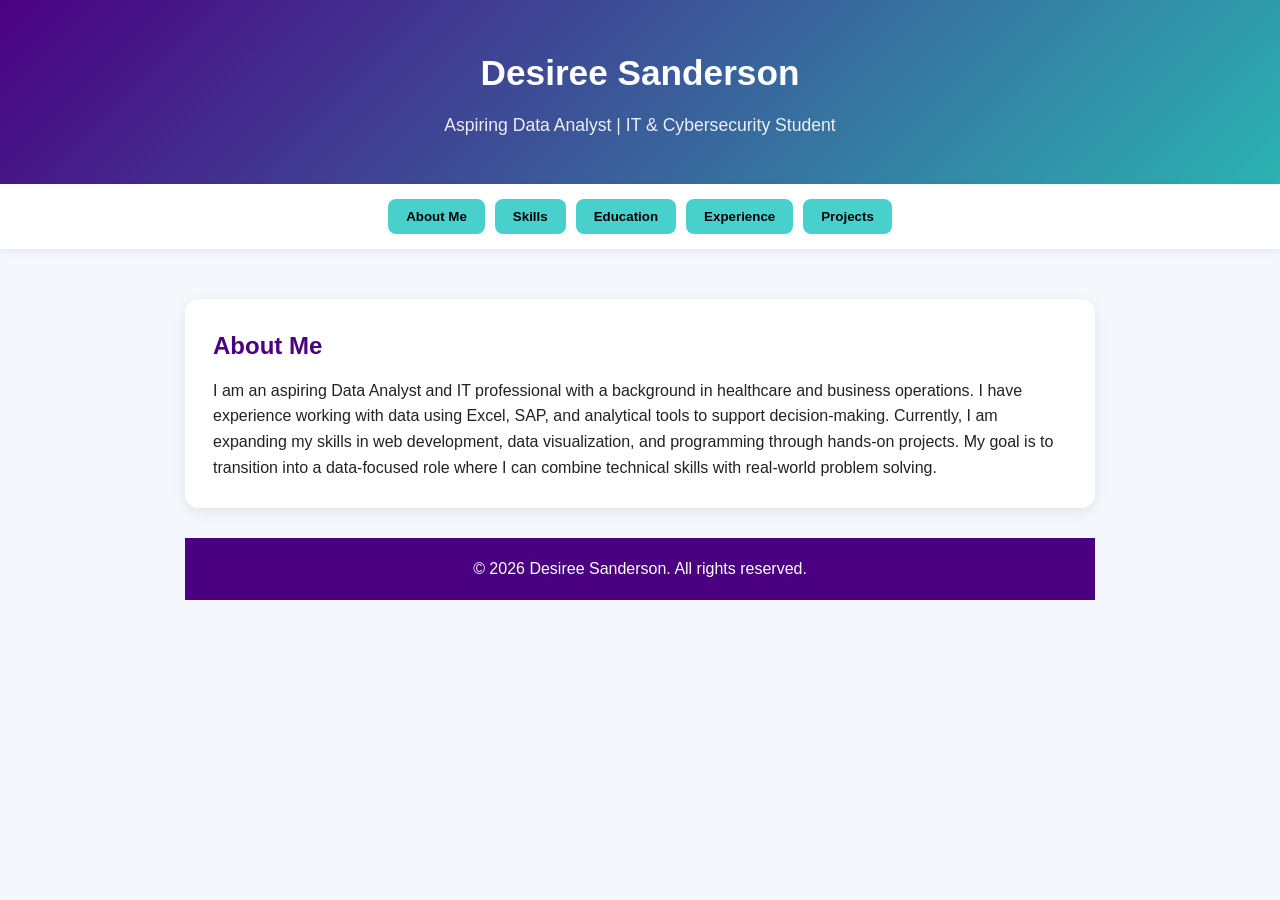
==== index.html @ 59c04b62 "Revise 'About Me' section in index.html Updated personal description to reflect current career aspir" ====
<!DOCTYPE html>
<html lang="en">    
<head>
    <meta charset="UTF-8">
    <meta name="viewport" content="width=device-width, initial-scale=1.0">
    <title>Desiree Sanderson Portfolio</title>
    <link rel="stylesheet" href="style.css"> 
    </head>
<body>
   
    <header>
        <h1>Desiree Sanderson</h1>
        <p>Aspiring Data Analyst | IT & Cybersecurity Student</p>
    </header>

     <nav>
        <button id="aboutBtn">About Me</button>
        <button id="skillsBtn">Skills</button>
        <button id="educationBtn">Education</button>
        <button id="experienceBtn">Experience</button>
        <button id="projectsBtn">Projects</button>
    </nav>

    <main>
 
<section id="about" class="content-section">
    <h2>About Me</h2>
    <p>
        I am an aspiring Data Analyst and IT professional with a background in healthcare and business operations. 
        I have experience working with data using Excel, SAP, and analytical tools to support decision-making. 

        Currently, I am expanding my skills in web development, data visualization, and programming through hands-on projects. 
        My goal is to transition into a data-focused role where I can combine technical skills with real-world problem solving.
    </p>
</section>

<section id="skills" class="content-section">
    <h2>Technical Skills</h2>
    <ul>
        <li>Excel, SAP, SQL (Basic Queries)</li>
        <li>Data Analysis & Visualization (Tableau, Dashboards)</li>
        <li>Agile Project Management</li>
        <li>Stakeholder Management</li>
    </ul>
</section>

<section id="education" class="content-section">
    <h2>Education</h2>
    <ul>
        <li><strong>Information Technology and Cybersecurity</strong>, Richmond Community College (2024-2026)</li>
        <li><strong>Business Analytics and Operations Certificate</strong>, Pathway (06/28/2024)</li>
        <li><strong>SAP Certificate</strong> (07/22/2021)</li>
        <li><strong>High School Diploma</strong>, Dondero High School (1983-1987)</li>
    </ul>
    </section>

<section id="experience" class="content-section">
    <h2>Experience</h2>

    <ul>
        <li>
            <strong>Premier Healthcare Advocate</strong>, UnitedHealthcare (2021 – Present)
            <p>
             Work with member benefits, claims, and financial data to ensure accuracy and resolve issues. 
             Use internal systems to track and update data, identify discrepancies, and support efficient operations.
             </p>
        </li>

        <li>
            <strong>Data Analyst Intern</strong>, Abbott Laboratories Corporation<br>
            05/2021 - 12/2021
            <p>
                Collected, cleaned, and analyzed data using Excel, SQL, and SAP.
                Built dashboards and visualizations to support business decisions.
            </p>
        </li>

        <li>
            <strong>Business Analytics Training</strong>, Pathway
            <p>
                Gained skills in Tableau, dashboards, agile project management,
                and data storytelling.
            </p>
        </li>

        <li>
            <strong>SAP Training</strong>
            <p>
                Completed training in ERP, CRM, and supply chain management.
            </p>
        </li>

        <li>
            <strong>Freelance Web Developer</strong> (2024–Present)
        </li>
    </ul>

  </section>

<section id="projects" class="content-section">
    <h2>Projects</h2>
    <ul>

        <li>
            <strong>PHP Secure Portfolio Login</strong>
            <p>Created a passcode-protected portfolio using PHP and POST validation.</p>
        </li>

        <li>
            <strong>Module 13 PHP Form</strong>
            <p>
                Built a PHP form that processes user input.
                <br>
               <a href="module13/module13.html" target="_blank">Live Demo</a>
                 <br>
                <small><em>Original version built with PHP (server-side processing).</em></small>
            </p>
        </li>

        <li>
            <strong>Module 10 Landing Page</strong>
            <p>
                Built a responsive page using Bootstrap and JavaScript.
                <br>
              <a href="module10/Module10.html" target="_blank">View Project</a>
            </p>
        </li>

        <li>
            <strong>jQuery Color App</strong>
            <p>
                Interactive app changing background colors.
                <br>
               <a href="module11/module11.html" target="_blank">View Project</a>
            </p>
        </li>

        <li>
            <strong>Data Dashboard Project</strong>
            <p>Used Tableau and Excel to analyze and visualize data.</p>
        </li>

    </ul>
</section>

    <footer>
        <p>&copy; 2026 Desiree Sanderson. All rights reserved.</p>
    </footer>
   
    <script src="script.js"></script>
</body>
</html>
---- style.css ----
* {
    margin: 0;
    padding: 0;
    box-sizing: border-box;
}

body {
    font-family: Arial, Helvetica, sans-serif;
    background: #f4f7fb;
    color: #222;
    line-height: 1.6;
}

header {
    background: linear-gradient(135deg, #4b0082, #2bb3b1);
    color: white;
    text-align: center;
    padding: 45px 20px;
}

header h1 {
    font-size: 2.2rem;
    margin-bottom: 10px;
}

header p {
    font-size: 1.1rem;
    opacity: 0.9;
}

nav {
    display: flex;
    justify-content: center;
    flex-wrap: wrap;
    gap: 10px;
    background: white;
    padding: 15px;
    box-shadow: 0 2px 8px rgba(0,0,0,0.08);
}

button {
    background-color: #48d1cc;
    border: none;
    padding: 10px 18px;
    border-radius: 8px;
    cursor: pointer;
    font-weight: bold;
    transition: 0.3s;
}

button:hover,
button.active {
    background-color: #4b0082;
    color: white;
}

main {
    max-width: 950px;
    margin: 30px auto;
    padding: 20px;
}

.content-section {
    display: none;
    background: white;
    padding: 28px;
    border-radius: 14px;
    box-shadow: 0 4px 14px rgba(0,0,0,0.08);
    margin-bottom: 25px;
}

h2, h3 {
    color: #4b0082;
    margin-bottom: 12px;
}

ul {
    margin-left: 22px;
    margin-bottom: 15px;
}

li {
    margin-bottom: 12px;
}

a {
    color: #4b0082;
    font-weight: bold;
    text-decoration: none;
}

a:hover {
    color: #2bb3b1;
    text-decoration: underline;
}

.projects {
    display: grid;
    grid-template-columns: repeat(auto-fit, minmax(240px, 1fr));
    gap: 18px;
    margin-top: 15px;
}

.project-card {
    background: #ffffff;
    border: 1px solid #e5e7eb;
    padding: 20px;
    border-radius: 14px;
    box-shadow: 0 4px 10px rgba(0,0,0,0.07);
    transition: 0.3s;
}

.project-card:hover {
    transform: translateY(-5px);
    box-shadow: 0 8px 18px rgba(0,0,0,0.12);
}

.project-card h3 {
    margin-bottom: 8px;
}

.project-card a {
    display: inline-block;
    margin-top: 10px;
    background: #48d1cc;
    color: #111;
    padding: 8px 14px;
    border-radius: 8px;
}

.project-card a:hover {
    background: #4b0082;
    color: white;
    text-decoration: none;
}

.login-box {
    max-width: 400px;
    margin: 40px auto;
    background: white;
    padding: 25px;
    border-radius: 14px;
    box-shadow: 0 4px 14px rgba(0,0,0,0.12);
    text-align: center;
}

input,
textarea {
    width: 90%;
    padding: 10px;
    margin: 10px 0;
}

.error {
    color: red;
    font-weight: bold;
}

footer {
    text-align: center;
    padding: 18px;
    background-color: #4b0082;
    color: white;
    margin-top: 30px;
}

@media screen and (max-width: 600px) {
    header {
        padding: 30px 15px;
    }

    header h1 {
        font-size: 1.7rem;
    }

    main {
        padding: 12px;
    }

    .content-section {
        padding: 20px;
    }

    nav button {
        width: 90%;
    }
}
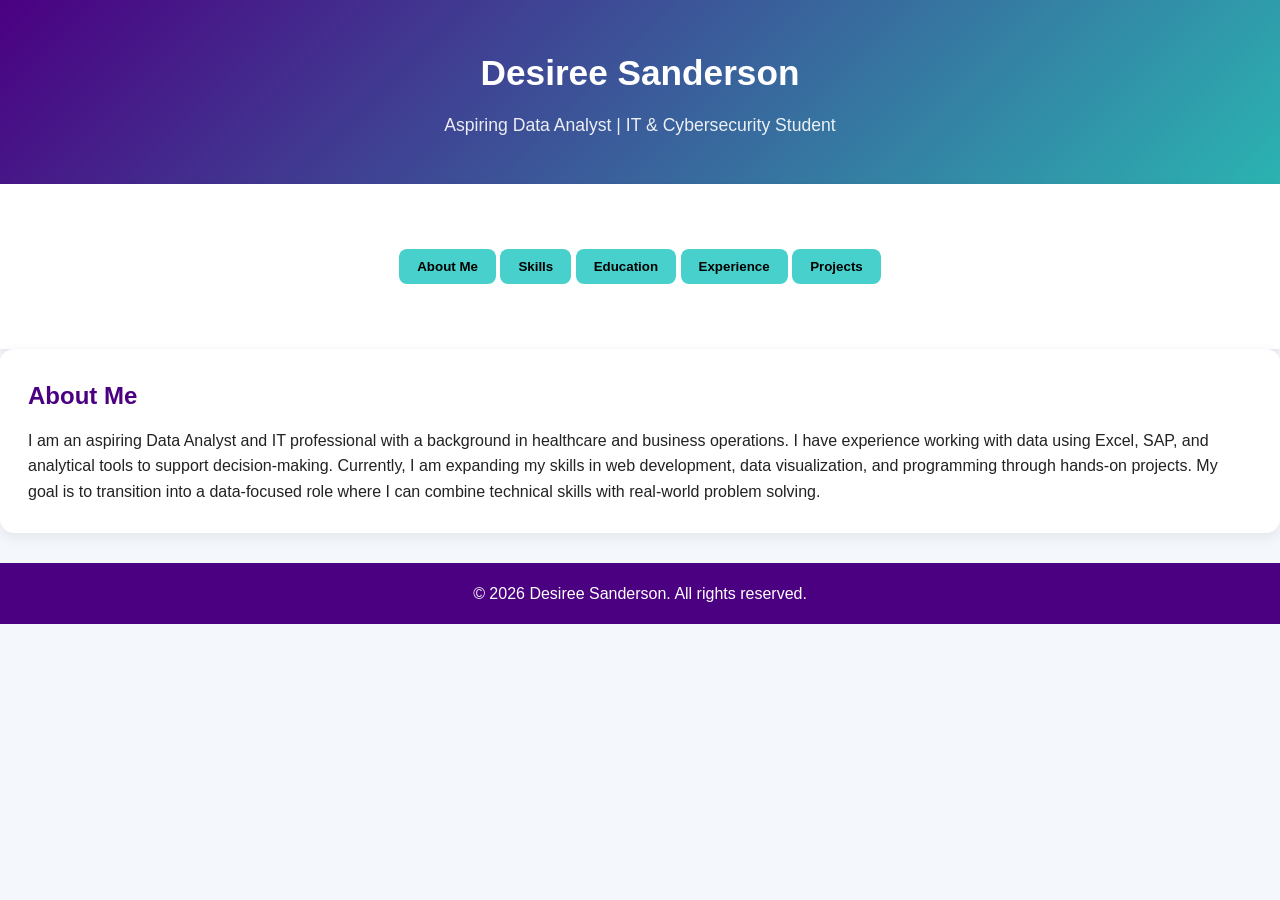
==== commit a4b285a0: "Add main tag to index.html Added main tag to the HTML structure." ====
--- a/index.html
+++ b/index.html
@@ -14,6 +14,8 @@
     </header>
 
      <nav>
+
+    <main>
         <button id="aboutBtn">About Me</button>
         <button id="skillsBtn">Skills</button>
         <button id="educationBtn">Education</button>
@@ -21,7 +23,7 @@
         <button id="projectsBtn">Projects</button>
     </nav>
 
-    <main>
+    </main>
  
 <section id="about" class="content-section">
     <h2>About Me</h2>
@@ -57,90 +59,90 @@
 <section id="experience" class="content-section">
     <h2>Experience</h2>
 
-    <ul>
+     <ul>
         <li>
             <strong>Premier Healthcare Advocate</strong>, UnitedHealthcare (2021 – Present)
             <p>
-             Work with member benefits, claims, and financial data to ensure accuracy and resolve issues. 
-             Use internal systems to track and update data, identify discrepancies, and support efficient operations.
-             </p>
-        </li>
-
-        <li>
-            <strong>Data Analyst Intern</strong>, Abbott Laboratories Corporation<br>
-            05/2021 - 12/2021
-            <p>
-                Collected, cleaned, and analyzed data using Excel, SQL, and SAP.
-                Built dashboards and visualizations to support business decisions.
+                Support members with benefits, claims, and financial inquiries while analyzing account information to resolve issues efficiently. 
+                Use data and system tools to identify trends, improve outcomes, and ensure accurate service delivery.
+                Assisted in interpreting data trends to support customer solutions and improve service efficiency.
             </p>
         </li>
 
         <li>
-            <strong>Business Analytics Training</strong>, Pathway
+            <strong>Data Analyst Intern</strong>, Abbott Laboratories Corporation (05/2021 – 12/2022)
             <p>
-                Gained skills in Tableau, dashboards, agile project management,
-                and data storytelling.
+                Collected, cleaned, and analyzed data using Excel, SQL, and SAP. Developed dashboards and visualizations to communicate insights 
+                and supported cross-functional teams in making data-driven business decisions.
             </p>
         </li>
 
         <li>
-            <strong>SAP Training</strong>
+            <strong>Business Analytics & Operations Certificate</strong>, Pathstream (2024)
             <p>
-                Completed training in ERP, CRM, and supply chain management.
+                Gained hands-on experience in data analysis, Tableau, and agile project management. Created dashboards and data stories 
+                to support business insights and decision-making.
             </p>
         </li>
 
         <li>
-            <strong>Freelance Web Developer</strong> (2024–Present)
+            <strong>SAP Certificate</strong> (2021)
+            <p>
+                Completed training in SAP systems including data management and business process integration, supporting enterprise-level operations.
+            </p>
         </li>
     </ul>
-
-  </section>
+</section>
 
 <section id="projects" class="content-section">
     <h2>Projects</h2>
-    <ul>
+    <div class="projects">
 
-        <li>
-            <strong>PHP Secure Portfolio Login</strong>
-            <p>Created a passcode-protected portfolio using PHP and POST validation.</p>
-        </li>
+    <div class="project-card">
+        <h3>PHP Secure Portfolio Login</h3>
+        <p>
+            Created a passcode-protected portfolio using PHP and POST validation.
+        </p>
+        <p><strong>Technologies:</strong> HTML, CSS, PHP</p>
+    </div>
 
-        <li>
-            <strong>Module 13 PHP Form</strong>
-            <p>
-                Built a PHP form that processes user input.
-                <br>
-               <a href="module13/module13.html" target="_blank">Live Demo</a>
-                 <br>
-                <small><em>Original version built with PHP (server-side processing).</em></small>
-            </p>
-        </li>
+    <div class="project-card">
+        <h3>Module 13 PHP Form</h3>
+        <p>
+            Built a form interface that captures user input and demonstrates front-end structure.
+        </p>
+        <p><strong>Technologies:</strong> HTML, CSS, PHP</p>
+        <a href="module13/module13.html" target="_blank">Live Demo</a>
+        <p><small><em>Original version built with PHP (server-side processing).</em></small></p>
+    </div>
 
-        <li>
-            <strong>Module 10 Landing Page</strong>
-            <p>
-                Built a responsive page using Bootstrap and JavaScript.
-                <br>
-              <a href="module10/Module10.html" target="_blank">View Project</a>
-            </p>
-        </li>
+    <div class="project-card">
+        <h3>Module 10 Landing Page</h3>
+        <p>
+            Developed a responsive landing page using Bootstrap and JavaScript with dynamic content updates.
+        </p>
+        <p><strong>Technologies:</strong> HTML, CSS, Bootstrap, JavaScript</p>
+        <a href="module10/Module10.html" target="_blank">Live Demo</a>
+    </div>
 
-        <li>
-            <strong>jQuery Color App</strong>
-            <p>
-                Interactive app changing background colors.
-                <br>
-               <a href="module11/module11.html" target="_blank">View Project</a>
-            </p>
-        </li>
+    <div class="project-card">
+        <h3>jQuery Color Application</h3>
+        <p>
+            Built an interactive app that dynamically changes the background color using jQuery event handling.
+        </p>
+        <p><strong>Technologies:</strong> HTML, CSS, JavaScript, jQuery</p>
+        <a href="module11/module11.html" target="_blank">Live Demo</a>
+    </div>
 
-        <li>
-            <strong>Data Dashboard Project</strong>
-            <p>Used Tableau and Excel to analyze and visualize data.</p>
-        </li>
+    <div class="project-card">
+        <h3>Data Dashboard Project</h3>
+        <p>
+            Analyzed and visualized data using Tableau and Excel to create dashboards for decision-making.
+        </p>
+        <p><strong>Technologies:</strong> Tableau, Excel</p>
+    </div>
 
-    </ul>
+</div>
 </section>
 
     <footer>
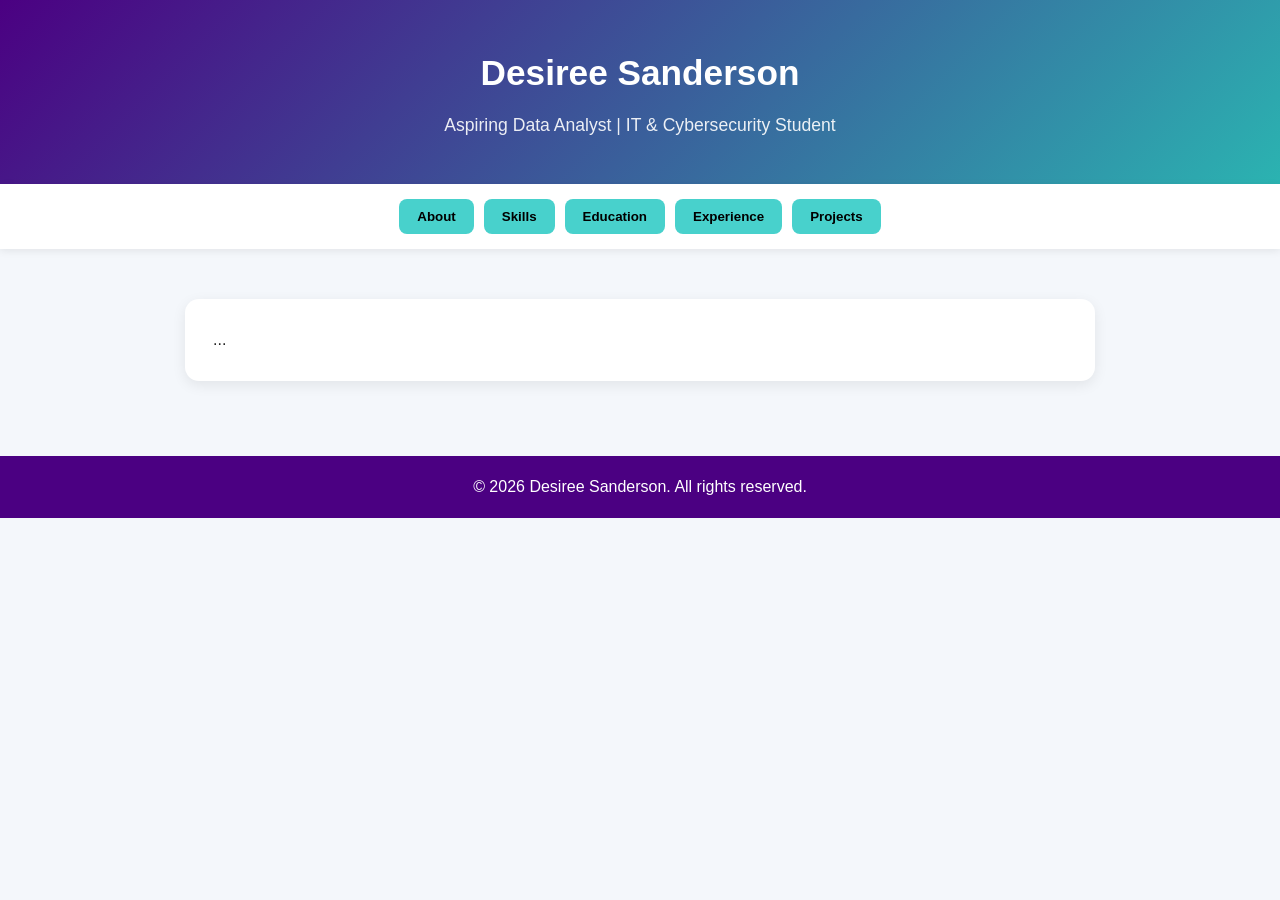
==== commit fdc29701: "Enhance navigation and structure main content Added navigation buttons and structured main content s" ====
--- a/index.html
+++ b/index.html
@@ -13,17 +13,23 @@
         <p>Aspiring Data Analyst | IT & Cybersecurity Student</p>
     </header>
 
-     <nav>
+    <nav>
+    <button id="aboutBtn">About</button>
+    <button id="skillsBtn">Skills</button>
+    <button id="educationBtn">Education</button>
+    <button id="experienceBtn">Experience</button>
+    <button id="projectsBtn">Projects</button>
+</nav>
 
-    <main>
-        <button id="aboutBtn">About Me</button>
-        <button id="skillsBtn">Skills</button>
-        <button id="educationBtn">Education</button>
-        <button id="experienceBtn">Experience</button>
-        <button id="projectsBtn">Projects</button>
-    </nav>
+<main>
 
-    </main>
+    <section id="about" class="content-section">...</section>
+    <section id="skills" class="content-section">...</section>
+    <section id="education" class="content-section">...</section>
+    <section id="experience" class="content-section">...</section>
+    <section id="projects" class="content-section">...</section>
+
+</main>
  
 <section id="about" class="content-section">
     <h2>About Me</h2>
@@ -150,6 +156,7 @@
     </footer>
    
     <script src="script.js"></script>
+    
 </body>
 </html>
 
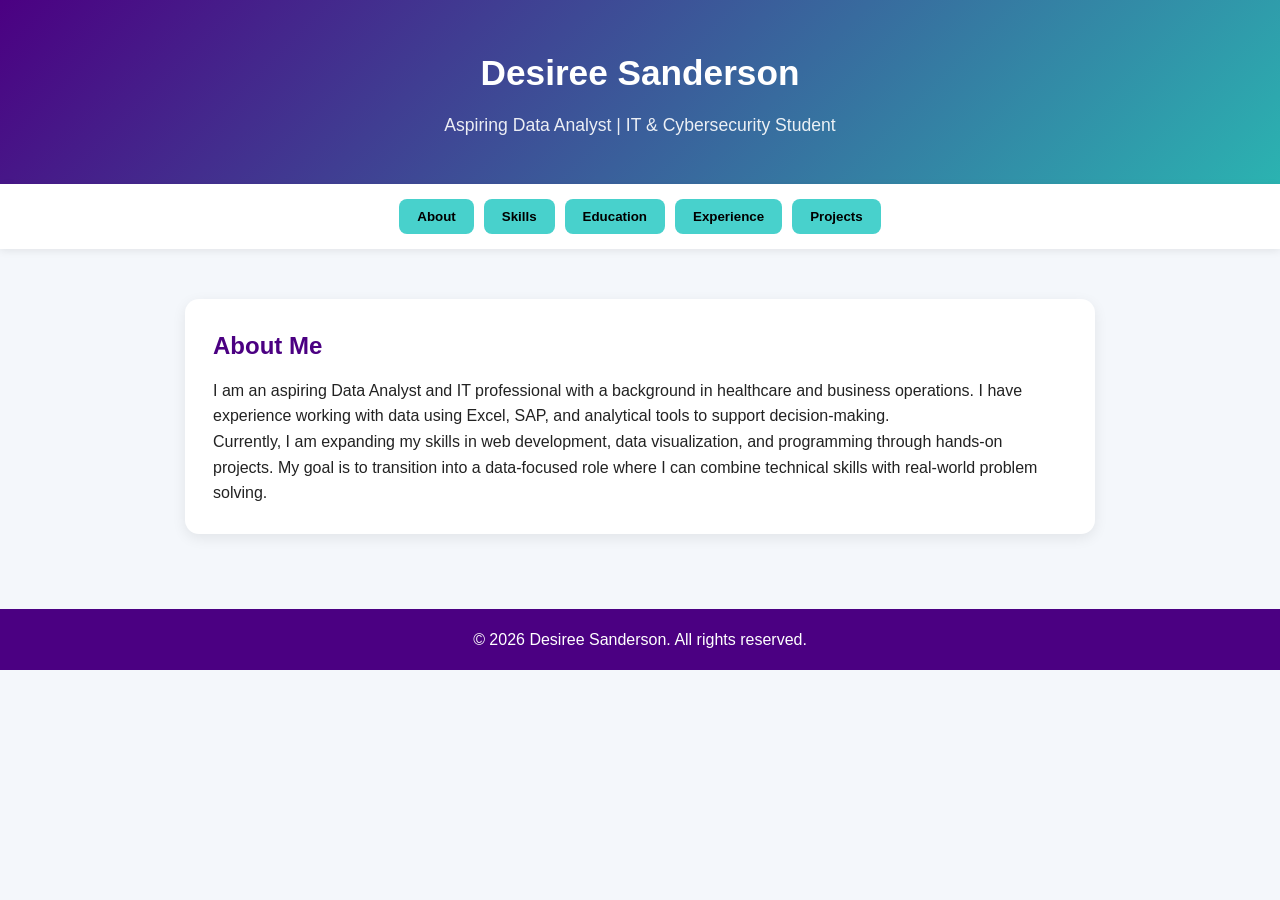
==== commit 8546d5d9: "Update index.html" ====
--- a/index.html
+++ b/index.html
@@ -5,158 +5,153 @@
     <meta name="viewport" content="width=device-width, initial-scale=1.0">
     <title>Desiree Sanderson Portfolio</title>
     <link rel="stylesheet" href="style.css"> 
-    </head>
+</head>
+
 <body>
-   
+
     <header>
         <h1>Desiree Sanderson</h1>
         <p>Aspiring Data Analyst | IT & Cybersecurity Student</p>
     </header>
 
     <nav>
-    <button id="aboutBtn">About</button>
-    <button id="skillsBtn">Skills</button>
-    <button id="educationBtn">Education</button>
-    <button id="experienceBtn">Experience</button>
-    <button id="projectsBtn">Projects</button>
-</nav>
+        <button id="aboutBtn">About</button>
+        <button id="skillsBtn">Skills</button>
+        <button id="educationBtn">Education</button>
+        <button id="experienceBtn">Experience</button>
+        <button id="projectsBtn">Projects</button>
+    </nav>
 
-<main>
+    <main>
 
-    <section id="about" class="content-section">...</section>
-    <section id="skills" class="content-section">...</section>
-    <section id="education" class="content-section">...</section>
-    <section id="experience" class="content-section">...</section>
-    <section id="projects" class="content-section">...</section>
+        <section id="about" class="content-section">
+            <h2>About Me</h2>
+            <p>
+                I am an aspiring Data Analyst and IT professional with a background in healthcare and business operations. 
+                I have experience working with data using Excel, SAP, and analytical tools to support decision-making.
+            </p>
+            <p>
+                Currently, I am expanding my skills in web development, data visualization, and programming through hands-on projects. 
+                My goal is to transition into a data-focused role where I can combine technical skills with real-world problem solving.
+            </p>
+        </section>
 
-</main>
- 
-<section id="about" class="content-section">
-    <h2>About Me</h2>
-    <p>
-        I am an aspiring Data Analyst and IT professional with a background in healthcare and business operations. 
-        I have experience working with data using Excel, SAP, and analytical tools to support decision-making. 
+        <section id="skills" class="content-section">
+            <h2>Technical Skills</h2>
+            <ul>
+                <li>Excel, SAP, SQL (Basic Queries)</li>
+                <li>Data Analysis & Visualization: Tableau, Dashboards</li>
+                <li>HTML, CSS, JavaScript, jQuery, Bootstrap</li>
+                <li>Agile Project Management and Stakeholder Management</li>
+            </ul>
+        </section>
 
-        Currently, I am expanding my skills in web development, data visualization, and programming through hands-on projects. 
-        My goal is to transition into a data-focused role where I can combine technical skills with real-world problem solving.
-    </p>
-</section>
+        <section id="education" class="content-section">
+            <h2>Education</h2>
+            <ul>
+                <li><strong>Information Technology and Cybersecurity</strong>, Richmond Community College (2024–2026)</li>
+                <li><strong>Business Analytics and Operations Certificate</strong>, Pathstream (06/28/2024)</li>
+                <li><strong>SAP Certificate</strong> (07/22/2021)</li>
+                <li><strong>High School Diploma</strong>, Dondero High School (1983–1987)</li>
+            </ul>
+        </section>
 
-<section id="skills" class="content-section">
-    <h2>Technical Skills</h2>
-    <ul>
-        <li>Excel, SAP, SQL (Basic Queries)</li>
-        <li>Data Analysis & Visualization (Tableau, Dashboards)</li>
-        <li>Agile Project Management</li>
-        <li>Stakeholder Management</li>
-    </ul>
-</section>
+        <section id="experience" class="content-section">
+            <h2>Experience</h2>
 
-<section id="education" class="content-section">
-    <h2>Education</h2>
-    <ul>
-        <li><strong>Information Technology and Cybersecurity</strong>, Richmond Community College (2024-2026)</li>
-        <li><strong>Business Analytics and Operations Certificate</strong>, Pathway (06/28/2024)</li>
-        <li><strong>SAP Certificate</strong> (07/22/2021)</li>
-        <li><strong>High School Diploma</strong>, Dondero High School (1983-1987)</li>
-    </ul>
-    </section>
+            <ul>
+                <li>
+                    <strong>Premier Healthcare Advocate</strong>, UnitedHealthcare (2021–Present)
+                    <p>
+                        Support members with benefits, claims, and financial inquiries while analyzing account information to resolve issues efficiently. 
+                        Use data and system tools to identify trends, improve outcomes, and ensure accurate service delivery.
+                    </p>
+                </li>
 
-<section id="experience" class="content-section">
-    <h2>Experience</h2>
+                <li>
+                    <strong>Data Analyst Intern</strong>, Abbott Laboratories Corporation (05/2021–12/2022)
+                    <p>
+                        Collected, cleaned, and analyzed data using Excel, SQL, and SAP. Developed dashboards and visualizations to communicate insights 
+                        and supported cross-functional teams in making data-driven business decisions.
+                    </p>
+                </li>
 
-     <ul>
-        <li>
-            <strong>Premier Healthcare Advocate</strong>, UnitedHealthcare (2021 – Present)
-            <p>
-                Support members with benefits, claims, and financial inquiries while analyzing account information to resolve issues efficiently. 
-                Use data and system tools to identify trends, improve outcomes, and ensure accurate service delivery.
-                Assisted in interpreting data trends to support customer solutions and improve service efficiency.
-            </p>
-        </li>
+                <li>
+                    <strong>Business Analytics & Operations Certificate</strong>, Pathstream (2024)
+                    <p>
+                        Gained hands-on experience in data analysis, Tableau, and agile project management. Created dashboards and data stories 
+                        to support business insights and decision-making.
+                    </p>
+                </li>
 
-        <li>
-            <strong>Data Analyst Intern</strong>, Abbott Laboratories Corporation (05/2021 – 12/2022)
-            <p>
-                Collected, cleaned, and analyzed data using Excel, SQL, and SAP. Developed dashboards and visualizations to communicate insights 
-                and supported cross-functional teams in making data-driven business decisions.
-            </p>
-        </li>
+                <li>
+                    <strong>SAP Certificate</strong> (2021)
+                    <p>
+                        Completed training in SAP systems including data management and business process integration.
+                    </p>
+                </li>
+            </ul>
+        </section>
 
-        <li>
-            <strong>Business Analytics & Operations Certificate</strong>, Pathstream (2024)
-            <p>
-                Gained hands-on experience in data analysis, Tableau, and agile project management. Created dashboards and data stories 
-                to support business insights and decision-making.
-            </p>
-        </li>
+        <section id="projects" class="content-section">
+            <h2>Projects</h2>
 
-        <li>
-            <strong>SAP Certificate</strong> (2021)
-            <p>
-                Completed training in SAP systems including data management and business process integration, supporting enterprise-level operations.
-            </p>
-        </li>
-    </ul>
-</section>
+            <div class="projects">
 
-<section id="projects" class="content-section">
-    <h2>Projects</h2>
-    <div class="projects">
+                <div class="project-card">
+                    <h3>PHP Secure Portfolio Login</h3>
+                    <p>
+                        Created a passcode-protected portfolio using PHP and POST validation.
+                    </p>
+                    <p><strong>Technologies:</strong> HTML, CSS, PHP</p>
+                </div>
 
-    <div class="project-card">
-        <h3>PHP Secure Portfolio Login</h3>
-        <p>
-            Created a passcode-protected portfolio using PHP and POST validation.
-        </p>
-        <p><strong>Technologies:</strong> HTML, CSS, PHP</p>
-    </div>
+                <div class="project-card">
+                    <h3>Module 13 PHP Form</h3>
+                    <p>
+                        Built a form interface that captures user input and demonstrates front-end structure.
+                    </p>
+                    <p><strong>Technologies:</strong> HTML, CSS, PHP</p>
+                    <a href="module13/module13.html" target="_blank">Live Demo</a>
+                    <p><small><em>Original version built with PHP server-side processing.</em></small></p>
+                </div>
 
-    <div class="project-card">
-        <h3>Module 13 PHP Form</h3>
-        <p>
-            Built a form interface that captures user input and demonstrates front-end structure.
-        </p>
-        <p><strong>Technologies:</strong> HTML, CSS, PHP</p>
-        <a href="module13/module13.html" target="_blank">Live Demo</a>
-        <p><small><em>Original version built with PHP (server-side processing).</em></small></p>
-    </div>
+                <div class="project-card">
+                    <h3>Module 10 Landing Page</h3>
+                    <p>
+                        Developed a responsive landing page using Bootstrap and JavaScript with dynamic content updates.
+                    </p>
+                    <p><strong>Technologies:</strong> HTML, CSS, Bootstrap, JavaScript</p>
+                    <a href="module10/Module10.html" target="_blank">Live Demo</a>
+                </div>
 
-    <div class="project-card">
-        <h3>Module 10 Landing Page</h3>
-        <p>
-            Developed a responsive landing page using Bootstrap and JavaScript with dynamic content updates.
-        </p>
-        <p><strong>Technologies:</strong> HTML, CSS, Bootstrap, JavaScript</p>
-        <a href="module10/Module10.html" target="_blank">Live Demo</a>
-    </div>
+                <div class="project-card">
+                    <h3>jQuery Color Application</h3>
+                    <p>
+                        Built an interactive app that dynamically changes the background color using jQuery event handling.
+                    </p>
+                    <p><strong>Technologies:</strong> HTML, CSS, JavaScript, jQuery</p>
+                    <a href="module11/module11.html" target="_blank">Live Demo</a>
+                </div>
 
-    <div class="project-card">
-        <h3>jQuery Color Application</h3>
-        <p>
-            Built an interactive app that dynamically changes the background color using jQuery event handling.
-        </p>
-        <p><strong>Technologies:</strong> HTML, CSS, JavaScript, jQuery</p>
-        <a href="module11/module11.html" target="_blank">Live Demo</a>
-    </div>
+                <div class="project-card">
+                    <h3>Data Dashboard Project</h3>
+                    <p>
+                        Analyzed and visualized data using Tableau and Excel to create dashboards for decision-making.
+                    </p>
+                    <p><strong>Technologies:</strong> Tableau, Excel</p>
+                </div>
 
-    <div class="project-card">
-        <h3>Data Dashboard Project</h3>
-        <p>
-            Analyzed and visualized data using Tableau and Excel to create dashboards for decision-making.
-        </p>
-        <p><strong>Technologies:</strong> Tableau, Excel</p>
-    </div>
+            </div>
+        </section>
 
-</div>
-</section>
+    </main>
 
     <footer>
         <p>&copy; 2026 Desiree Sanderson. All rights reserved.</p>
     </footer>
-   
+
     <script src="script.js"></script>
-    
+
 </body>
 </html>
-
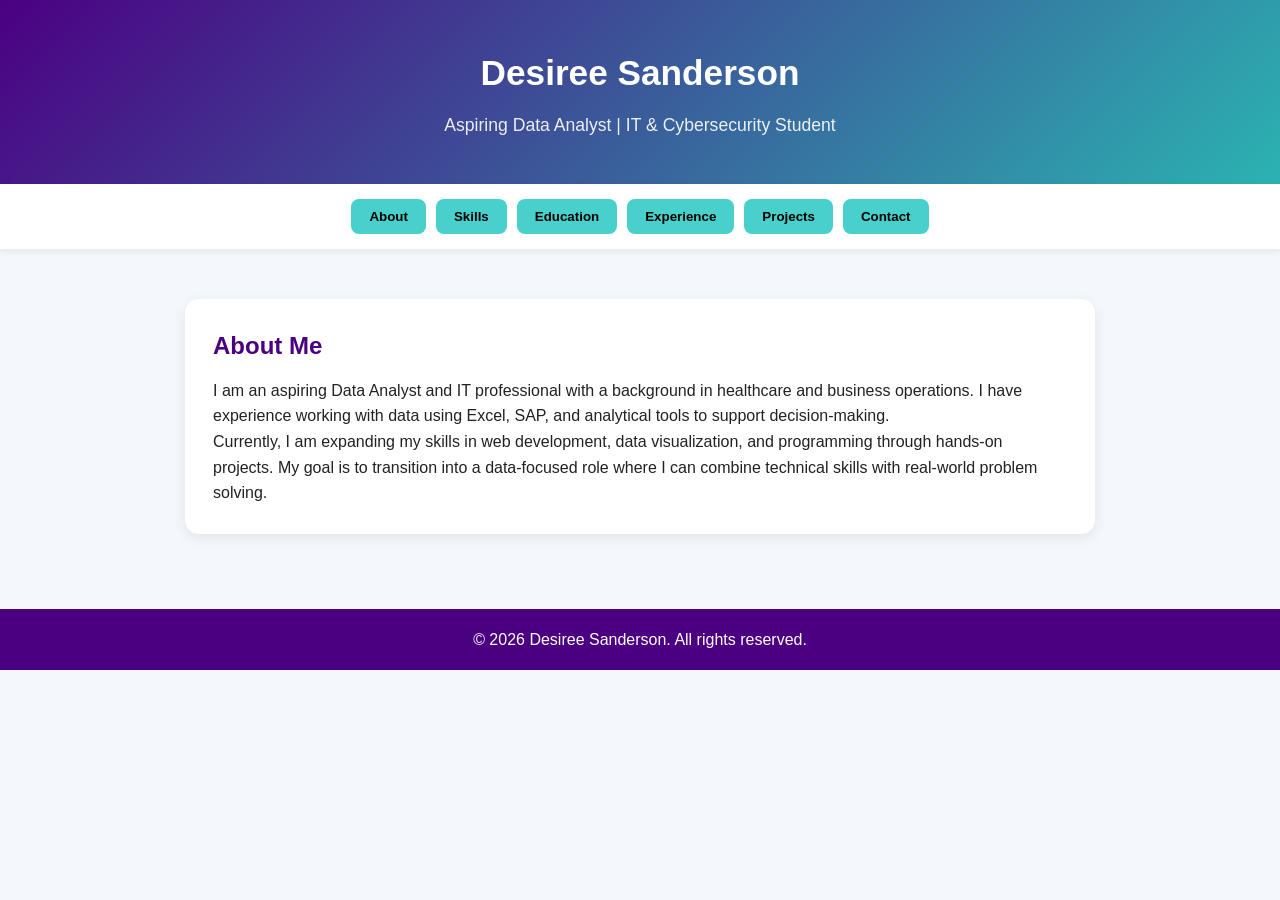
==== commit df8e4d7a: "Add contact section to index.html Added a contact section with email and social media links." ====
--- a/index.html
+++ b/index.html
@@ -20,6 +20,7 @@
         <button id="educationBtn">Education</button>
         <button id="experienceBtn">Experience</button>
         <button id="projectsBtn">Projects</button>
+        <button id="contactBtn">Contact</button>
     </nav>
 
     <main>
@@ -145,6 +146,33 @@
             </div>
         </section>
 
+        <section id="contact" class="content-section">
+    <h2>Contact</h2>
+
+    <p>
+        I am open to opportunities in Data Analytics, IT, and Business Analysis. 
+        Feel free to reach out or connect with me.
+    </p>
+
+    <div class="contact-links">
+        <p><strong>Email:</strong> 
+            <a href="mailto:desire.sanderson@gmail.com">
+                desire.sanderson@gmail.com
+            </a>
+        </p>
+
+        <p>
+            <a href="https://github.com/desiresanderson-ui" target="_blank">
+                GitHub
+            </a>
+            |
+            <a href="https://linkedin.com/in/YOUR-LINK" target="_blank">
+                LinkedIn
+            </a>
+        </p>
+    </div>
+</section>
+        
     </main>
 
     <footer>
